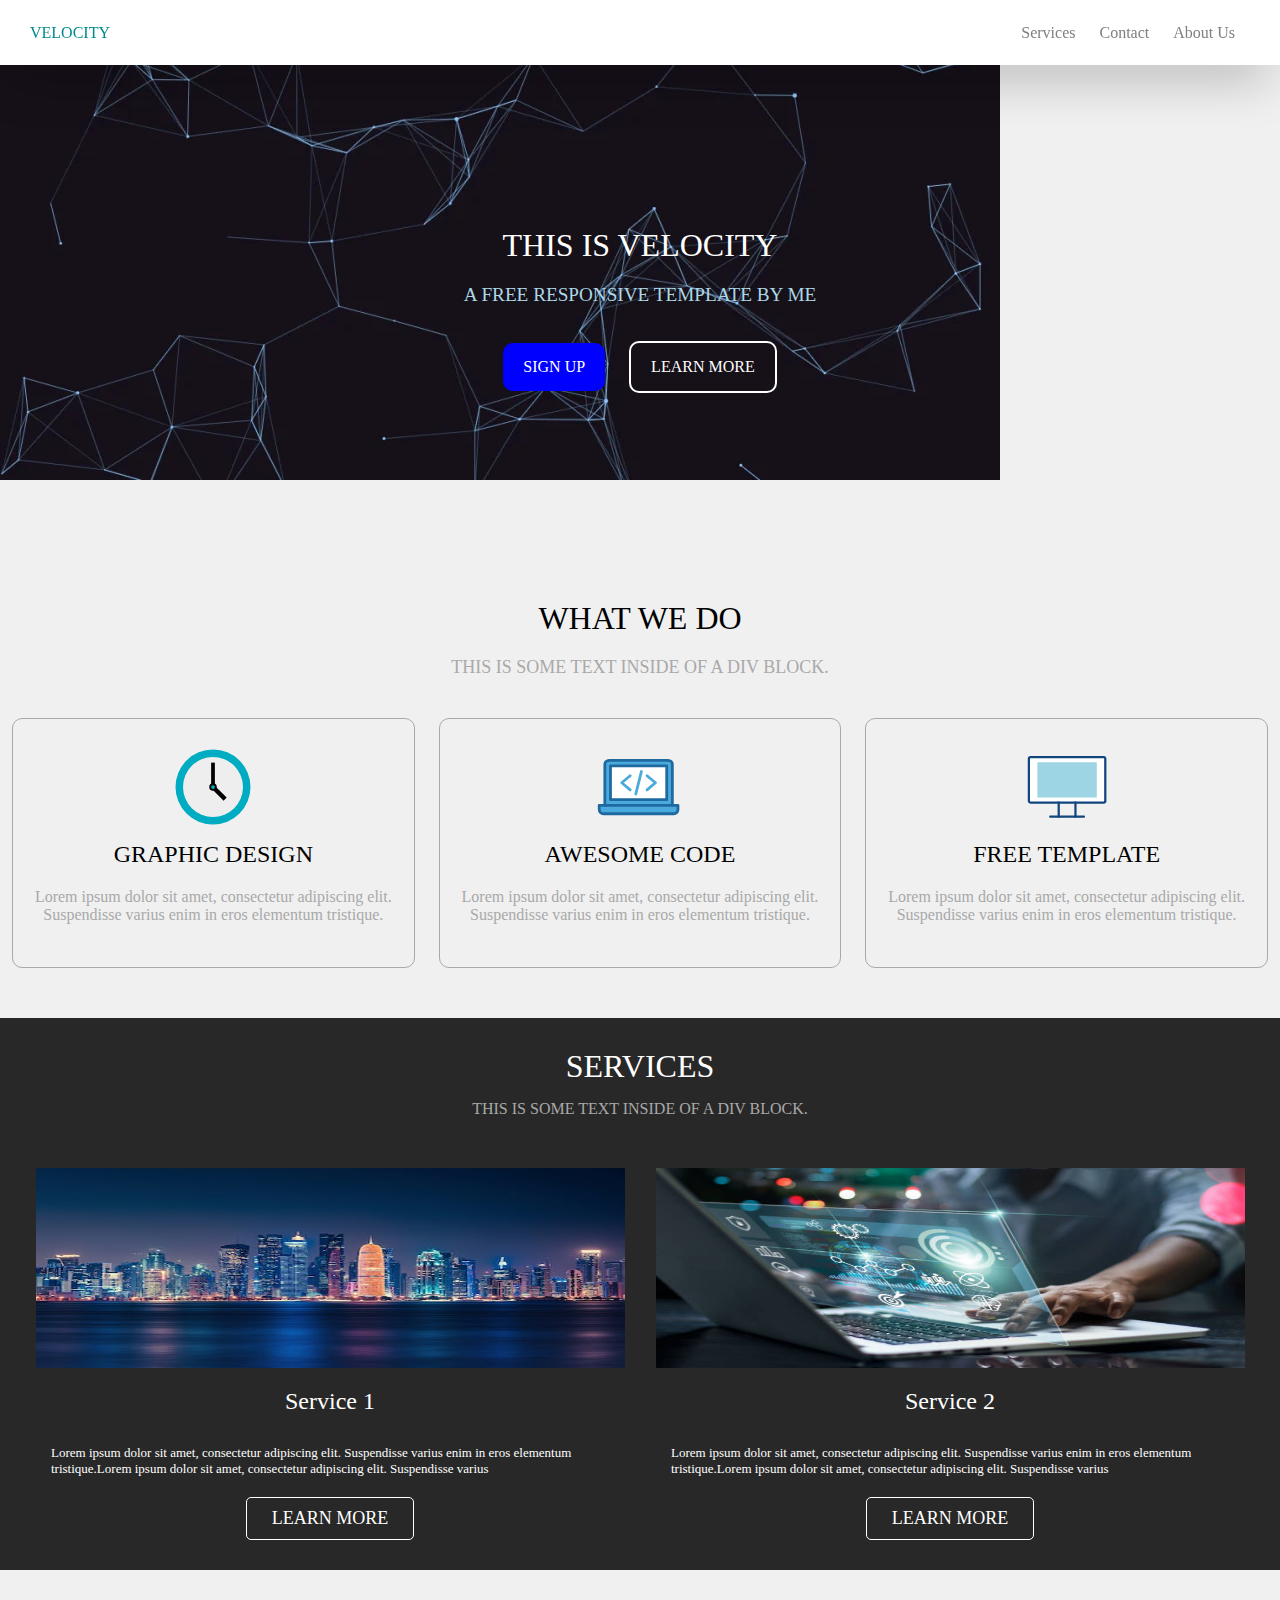
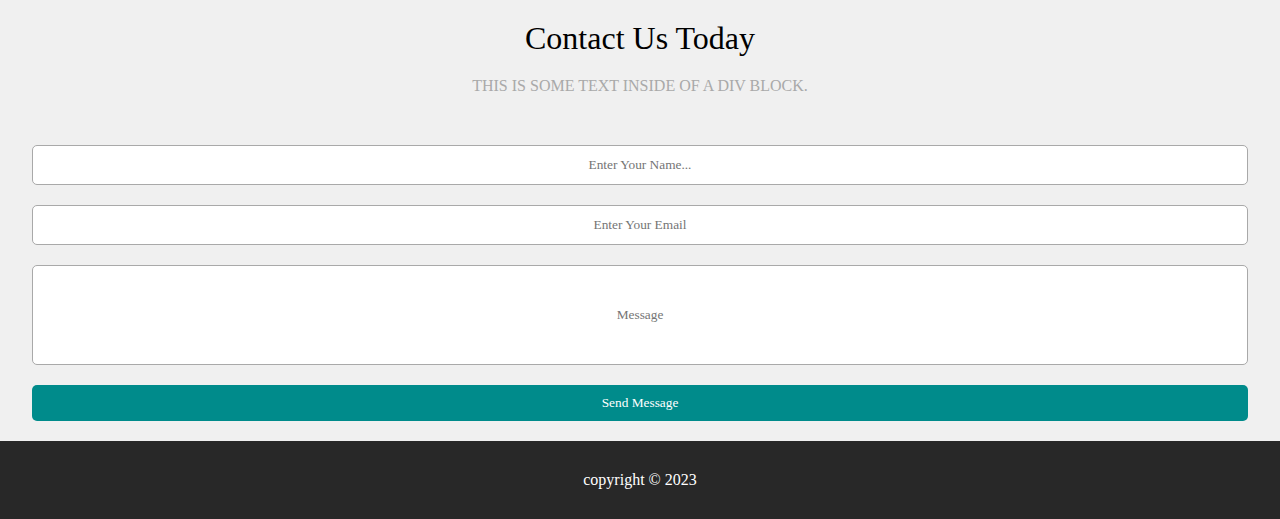
==== index.html @ 15d326b1 "Commit Inicial" ====
<!DOCTYPE html>
<html>
<head>
	<meta name="viewport" content="width=device-width, initial-scale=1.0">
	<link rel="icon"  href="https://encrypted-tbn0.gstatic.com/images?q=tbn:ANd9GcTwDfJOzULpwQOXn63Gn-ZmTc6h0hvV78qb2g&usqp=CAU">

	<link rel="stylesheet" type="text/css" href="css/style.css">
	<title>Velocity</title>
</head>
<body>
	<header>
		<a class="Logo" href="#">VELOCITY</a>
		<!-- menu -->
		<div class="menu">
			<a href="#services">Services</a>
			<a href="#contact">Contact</a>
			<a href="#aboutus">About Us</a>
		</div>
	</header>

	<section>
		<!-- BANNER -->
		<div class="banner">
			<span class="banner-title">THIS IS VELOCITY</span>
			<span class="banner-legend">A FREE RESPONSIVE TEMPLATE BY ME</span>
			<div class="banner-buttons">
				<button class="sign">SIGN UP</button>
				<button class="learn">LEARN MORE</button>
			</div>
		</div>

		<div class="div-text">
			<span>WHAT WE DO</span>			
			<p>THIS IS SOME TEXT INSIDE OF A DIV BLOCK.</p>
		</div>

		<!-- CARDS -->
		<div class="card-container">
			<div class="card">
				<div class="card-img">
					<img src="img/icons/clock.svg">
				</div>
				<span>GRAPHIC DESIGN</span>
				<div class="card-text">
					Lorem ipsum dolor sit amet, consectetur adipiscing elit. Suspendisse varius enim in eros elementum tristique.
				</div>
			</div>

			<div class="card">
				<div class="card-img">
					<img src="img/icons/code.svg">
				</div>
				<span>AWESOME CODE</span>
				<div class="card-text">
					Lorem ipsum dolor sit amet, consectetur adipiscing elit. Suspendisse varius enim in eros elementum tristique.
				</div>
			</div>

			<div class="card">
				<div class="card-img">
					<img src="img/icons/display.svg">
				</div>
				
				<span> FREE TEMPLATE</span>
				<div class="card-text">
					Lorem ipsum dolor sit amet, consectetur adipiscing elit. Suspendisse varius enim in eros elementum tristique.
				</div>
			</div>
		</div>

		<!-- SERVICES -->
		<div class="services-container" id="services">
			<div class="services-title" >
				<span>SERVICES</span>
				<p>THIS IS SOME TEXT INSIDE OF A DIV BLOCK.</p>
			</div>

			<div class="services">
				<div class="services-img">
					<img src="img/city-landscape.jpeg">
				</div>
				<span>Service 1</span>
				<div class="services-txt">
					Lorem ipsum dolor sit amet, consectetur adipiscing elit. Suspendisse varius enim in eros elementum tristique.Lorem ipsum dolor sit amet, consectetur adipiscing elit. Suspendisse varius
				</div>
				<button>LEARN MORE</button>
			</div>

			<div class="services">
				<div class="services-img">
					<img src="img/tech.jpg">
				</div>
				<span>Service 2</span>
				<div class="services-txt">
					Lorem ipsum dolor sit amet, consectetur adipiscing elit. Suspendisse varius enim in eros elementum tristique.Lorem ipsum dolor sit amet, consectetur adipiscing elit. Suspendisse varius
				</div>
				<button>LEARN MORE</button>
			</div>

		</div>

		<div class="contact-container" id="contact">
			<div class="contact-title">
				<span>Contact Us Today</span>
				<p>THIS IS SOME TEXT INSIDE OF A DIV BLOCK.</p>
			</div>
			
			<form action="" method="POST">
				<input type="text" name="" placeholder="Enter Your Name...">
				<input type="email" name="" placeholder="Enter Your Email">
				<input type="text" name="" placeholder="Message" id="msg">
				<button type="submit">Send Message</button>
			</form>
		</div>
		
	</section>
	<footer> copyright &copy 2023</footer>
	<script type="text/javascript" src="js/script.js"></script>
</body>
</html>
---- css/style.css ----
*{
	margin: 0px;
	padding: 0px;
	box-sizing: border-box;
	font-family: Verdana;
}
html{
	scroll-behavior: smooth;
}
body{
	background-color: #F0F0F0;
	height: 100vh;

}
header{
	z-index: 1;
	position: fixed;
	left: 0px;
	top: 0px;
	display: flex;
	height: 65px;
	width: 100%;
	justify-content: space-between;
	align-items: center;
	box-shadow: 0 25px 50px -12px rgba(0, 0, 0, 0.25);
	background-color: white;
}
header .Logo{
	/*font-family: 'Courier-New', monospace;*/
	text-decoration: none;
	margin-left: 30px;
	color: darkcyan;
}
header .Logo:hover{
	color: blue;
}
header .menu{
	margin-right: 45px;
}
header .menu a{
	text-decoration: none;
	margin-left: 20px;
	color: grey;
}
.menu a:hover{
	color:blue;
}
section{
	margin-top: 60px;
	display: flex;
	flex-direction: column;

}
.banner{
	display: flex;
	flex-direction: column;
	width: 100%;
	height: 500px;
	background-image: url('../img/banner.webp');
	background-repeat: no-repeat;
	justify-content: center;
	align-items: center;
}

.banner-title{
	font-size: xx-large;
	color: white;
}
.banner-legend{
	margin-top: 20px;
	color: lightblue;
	font-size: larger;
}
.banner-buttons{
	margin-top: 35px;
}
.banner-buttons button{
	padding: 15px 20px;
	font-size: medium;
	color: white;
	margin:0px 10px;
	border-radius: 10px;
	cursor: pointer;
}
.sign{
	background-color: blue;
	border: none;
}
.sign:hover{
	background-color: #000099;

}
.learn{
	background-color: transparent;
	border: 2px solid white;
}
.learn:hover{
	border: 2px solid cyan;
	color: lightblue;

}
.div-text{
	text-align: center;
	margin:40px 0px;
	width: 100%;
	display: flex;
	flex-direction: column;
	justify-content: center;
	align-items: center;
}

.div-text span{
	font-size: xx-large;
	color: black;
}
.div-text p{
	margin-top: 20px;
	color: darkgray;
	font-size: large;
}
/*CARD*/
.card-container{
	width: 100%;
	display: flex;
	/*border: 1px solid black;*/
	justify-content: space-around;
}
.card {
	display: flex;
	flex-direction: column;
	border: 1px solid darkgray;
	border-radius: 10px;
	height: 250px;
	width:calc(33% - 20px);
	justify-content: center;
	align-items: center;

}
.card-img{
/*	border: 1px solid red;*/
	width: 90px;
}
.card-img img{
	width: 100%;
}

.card span{
	margin-top: 5px;
	font-size: x-large;
	color: black;

}
.card-text{
	margin: 20px 0px;
	font-size: medium;
	text-align: center;
	color: darkgray;
}
.card:hover{
	border: 1px solid blue;
	transition: 1s;
	cursor: pointer;
}

/*SERVIÇOS*/
.services-container{
	width: 100%;
	padding: 30px 0px;
	display: flex;
	margin:50px 0px;
	background-color: #282828;
	justify-content: center;
	align-items: center;
	flex-wrap: wrap;
}

.services-title{
	width: 100%;
	height: 100px;
	text-align: center;
	flex-direction: column;
	justify-content: center;
	align-items: center;
	/*border:2px solid red;*/

}
.services-title span{
	font-size: xx-large;
	color: white;
}
.services-title p{
	font-size: medium;
	color: darkgray;
	margin: 15px 0px;
}

.services{
	width: calc(50% - 20px);
	/*height: 300px;*/
	display: flex;
	flex-direction: column;
	justify-content:center;
	align-items: center;
	/*border: 2px solid white;*/
	flex-wrap: wrap;

}

.services-img{
	display: flex;
	flex-direction: column;
	width: 95%;
	margin-top: 20px;
	/*height: 400px;*/
	/*border: 2px solid green;*/
	justify-content: center;
	align-items: center;
}
.services-img img{
	width: 100%;
	height: 200px;
}

.services span{
	margin-top: 20px;
	color: white;
	font-size: x-large;
}
.services-txt{
	display: flex;
	justify-content: center;
	align-items: center;
	width: 90%;
	/*border: 2px solid red;*/
	color: white;
	font-size: small;
	margin-top: 30px;
}
.services button{
	font-size: large;
	/*height: 40px*/
	margin-top: 20px;
	padding: 10px 25px;
	background-color: transparent;
	color: white;
	border: 1px solid white;
	border-radius: 5px;
	cursor: pointer;
}

.contact-container{
	display: flex;
	width: 100%;
	flex-wrap: wrap;
	align-items: center;
	justify-content: center;
}
.contact-title{
	width: 100%;
	/*border: 1px solid black;*/
	text-align: center;
}
.contact-title span{
	font-size: xx-large;
}
.contact-title p{
	font-size: medium;
	margin-top: 20px;
	color: darkgray;
}

.contact-container form{
	width: 95%;
	margin-top: 40px;
	display: flex;
	flex-direction: column;
}
form input{
	margin:10px 0px;
	height: 40px;
	border: 1px solid darkgray;
	border-radius: 5px;
	text-align: center;
}
#msg{
	height: 100px;
}

form button{
	margin-top: 10px;
	background-color: darkcyan;
	padding: 10px;
	color: white;
	border: none;
	border-radius: 5px;
	cursor: pointer;
}

footer{
	width: 100%;
	padding: 30px 0px;
	margin-top: 20px;
	background-color: #282828;
	color: white;
	text-align: center;
}


/*ESTILO PARA DESPOSITIVOS MÓVEIS*/
@media only screen and (max-width: 768px) {
  
  .card-container{
  	flex-direction: column;
  	align-items: center;
  }
  .card{
  	width: 80%;
  	margin: 10px;
  }
  .services-container{
  	flex-direction: column;
  }
  .services{
  	width: calc(100% - 20px);
  	margin-top:20px;
  }
  .services button{
  	margin: 20px 0px;
  }

}
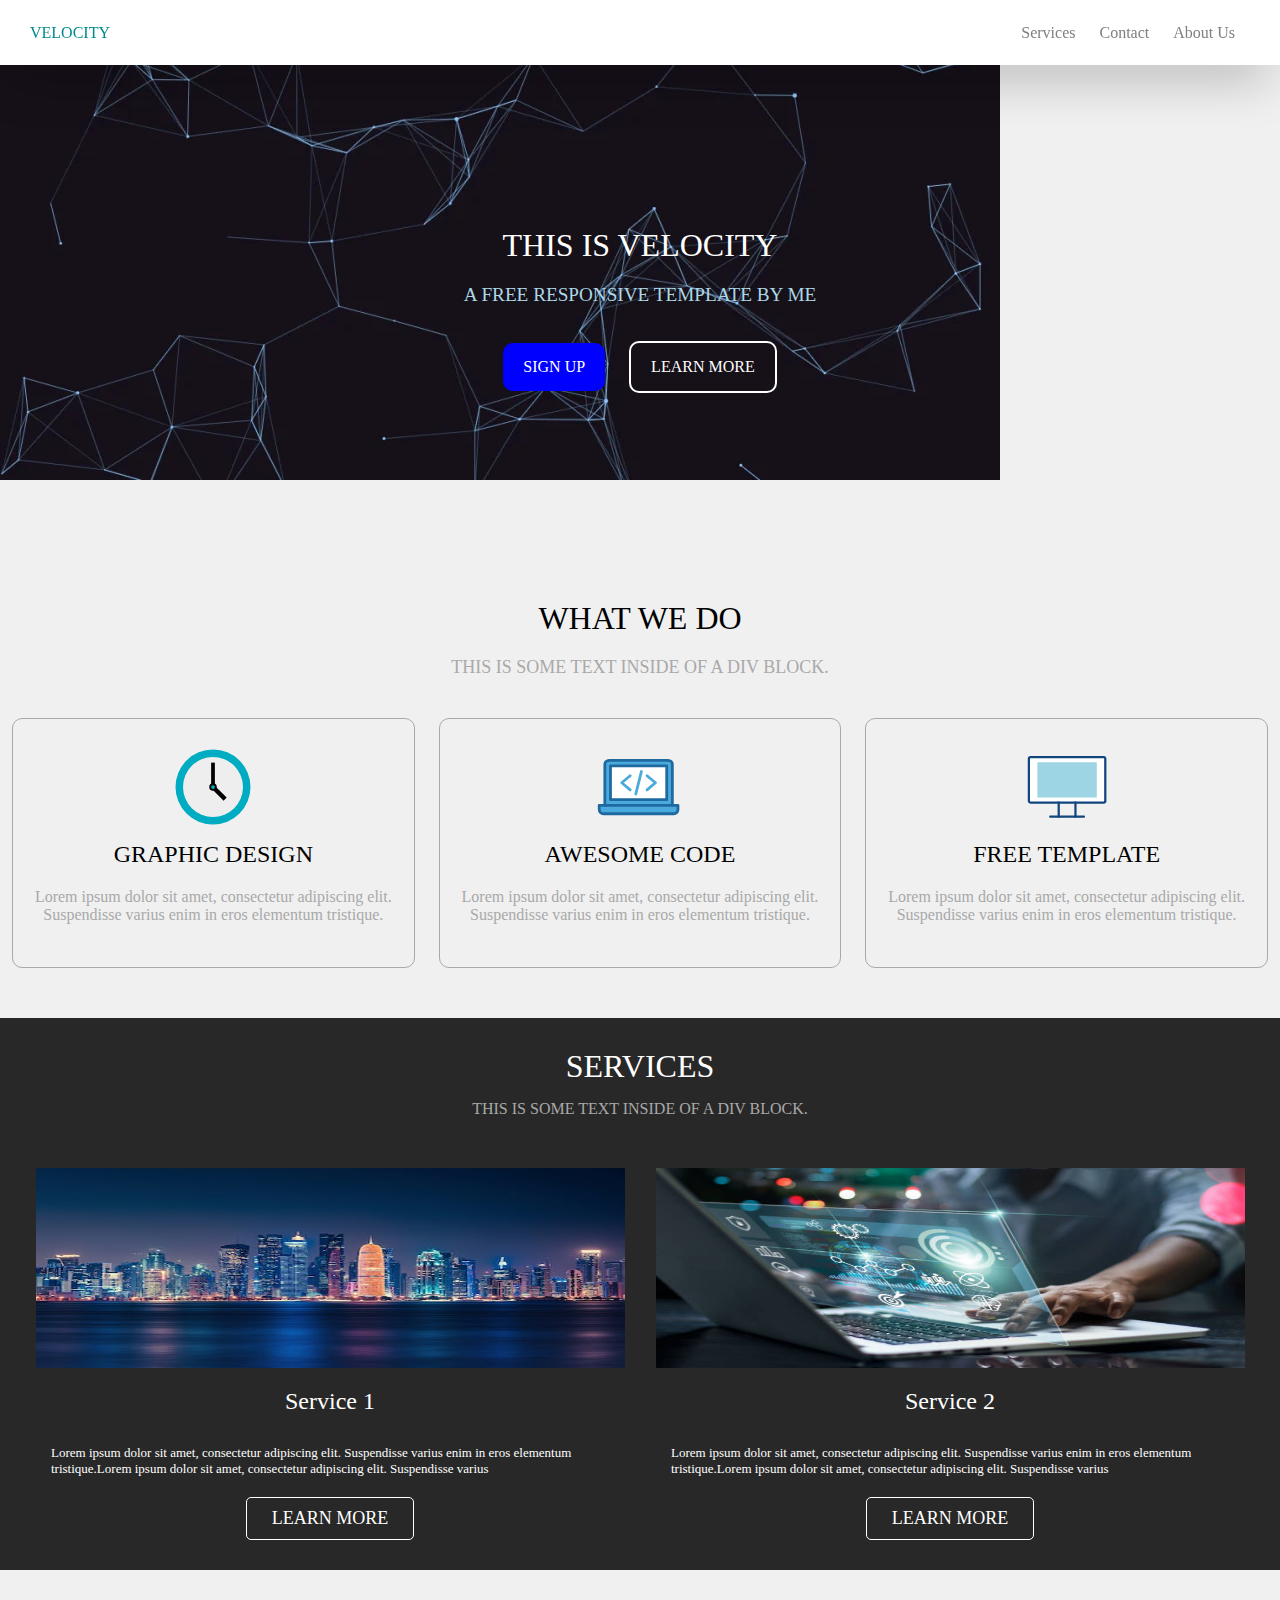
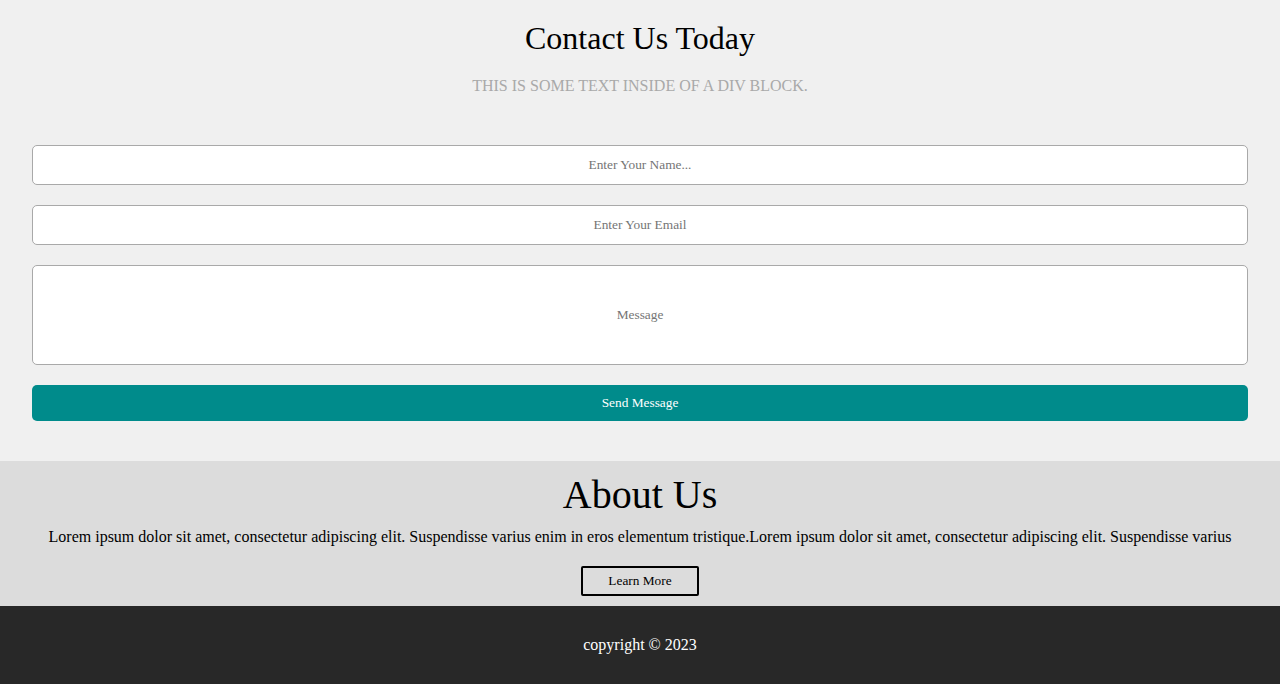
==== commit 6819f0a3: "about us adicionado" ====
--- a/index.html
+++ b/index.html
@@ -112,7 +112,14 @@
 				<button type="submit">Send Message</button>
 			</form>
 		</div>
-		
+		<div class="aboutus" id="aboutus">
+			<p>About Us</p>
+			<div class="texto">
+				Lorem ipsum dolor sit amet, consectetur adipiscing elit. Suspendisse varius enim in eros elementum tristique.Lorem ipsum dolor sit amet, consectetur adipiscing elit. Suspendisse varius
+				
+			</div>
+			<button>Learn More</button>
+		</div>
 	</section>
 	<footer> copyright &copy 2023</footer>
 	<script type="text/javascript" src="js/script.js"></script>
--- a/css/style.css
+++ b/css/style.css
@@ -296,14 +296,46 @@
 	cursor: pointer;
 }
 
+.aboutus{
+	padding: 10px 0px;
+	display: flex;
+	width: 100%;
+	text-align: center;
+	flex-wrap: wrap;
+	justify-content: center;
+	background-color: gainsboro;
+	margin-top: 40px;	
+}
+.aboutus p{
+	font-size: 40px;
+}
+.aboutus .texto{
+	margin-top: 10px;
+}
+.aboutus button{
+	margin-top: 20px;
+	padding: 5px 25px;
+	border: 2px solid black;
+	border-radius: 2px;
+	color: black;
+	background-color: transparent;
+	cursor: pointer;
+
+}
+.aboutus button:hover{
+	border: 2px solid gray;
+	color: gray;
+}
+
 footer{
 	width: 100%;
 	padding: 30px 0px;
-	margin-top: 20px;
+/*	margin-top: 20px;*/
 	background-color: #282828;
 	color: white;
 	text-align: center;
 }
+
 
 
 /*ESTILO PARA DESPOSITIVOS MÓVEIS*/
